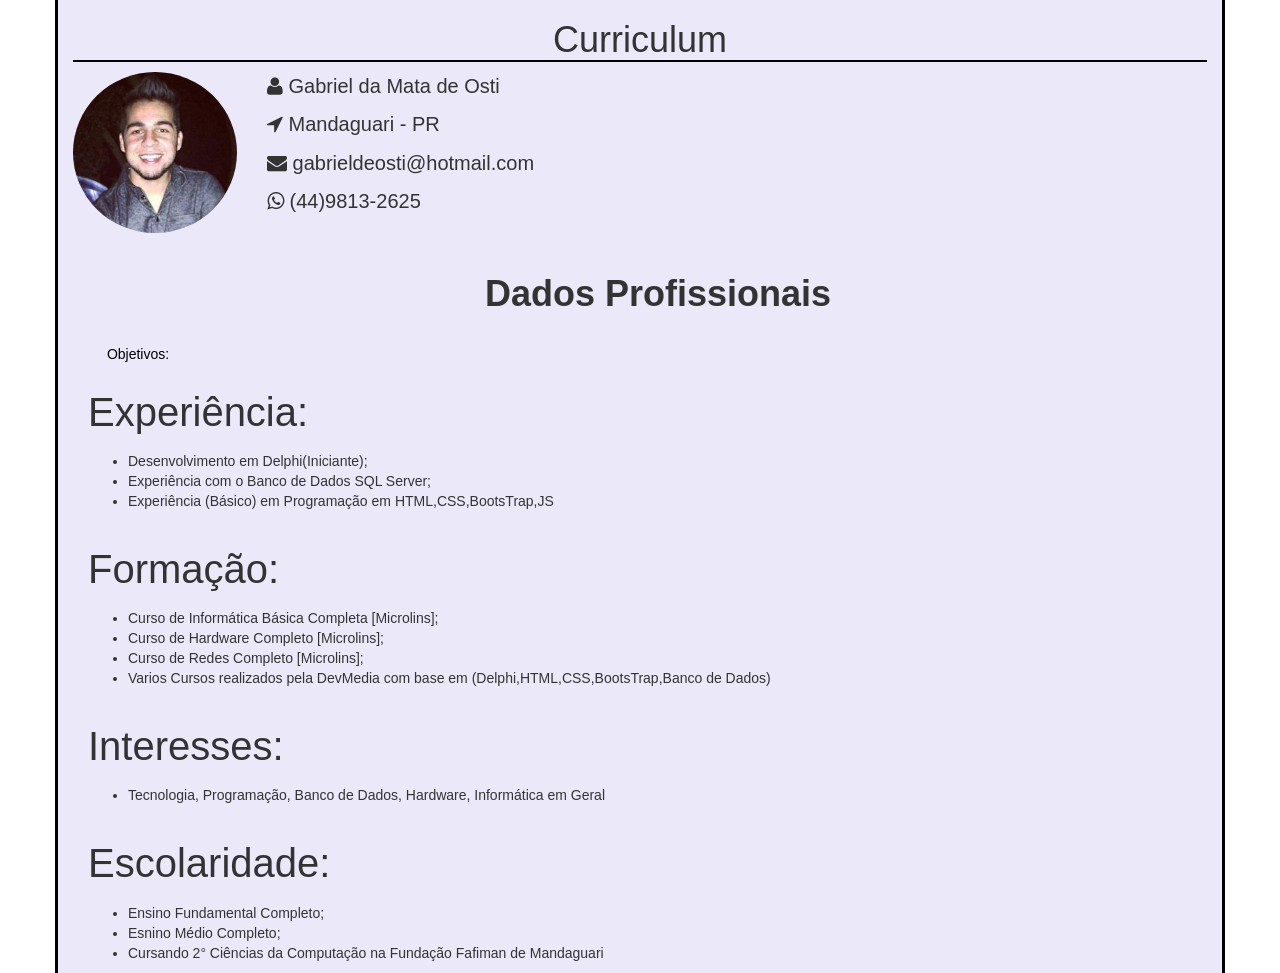
==== index.html @ 13ba0b3b "cBrincandoScript" ====
<!DOCTYPE html>
<html lang="en">
  <head>
    <meta charset="utf-8">
    <meta http-equiv="X-UA-Compatible" content="IE=edge">
    <meta name="viewport" content="width=device-width, initial-scale=1">
    <title>Curriculum - Gabriel Osti</title>
    <link href="css/bootstrap.min.css" rel="stylesheet">
    <link href="css/style.css" rel="stylesheet">
    <link rel="stylesheet" href="css/font-awesome.min.css">
    <script>
      function hidebutton() {
        var a = document.getElementById('ulobjetivo');
        if(a.style.display == 'none') {
          a.style.display='block';
        } else {
          a.style.display='none';
        }
        }
    </script>
  </head>
  <body>
    <div class = "container cont">
      <div class = "row curriculum">
        <div class = "col-md-12 col">
          <h1> Curriculum </h1>
        </div>
      </div>
      <div class = "row dados">
        <div class = "col-md-10 dadosprincipais">
          <p> <i class="fa fa-user"></i> Gabriel da Mata de Osti </p>
          <p> <i class="fa fa-location-arrow"></i> Mandaguari - PR </p>
          <p> <i class="fa fa-envelope"></i> gabrieldeosti@hotmail.com </p>
          <p> <i class="fa fa-whatsapp"></i> (44)9813-2625 </p>
          </br>
        </div>
        <div class = "col-md-2 imagem">
          <img src="img/eu.jpg" class="img-circle img-responsive eu">
        </div>
      </div>

      <div class = "container">
        <div class = "row dadospro">
          <div class = "col-md-12 col">
            <div class = "dadosprofissional">
              <h1> <b>Dados Profissionais</b> </h1>
                <button class = "btt" onClick="hidebutton();">Objetivos: </button>
                <ul id = "ulobjetivo">
                    <li>Melhorar Relacionamento Interpessoal; </li>
                    <li>Aplicar e Aprimorar conhecimentos sobre Programação e em Banco de Dados adquiridos por meio dos cursos e vivência; </li>
                    <li>Conhecer rotinas administrativas para melhorar desempenho dentro de uma empresa</li>
                  </ul>
                </br>
                <p>Experiência: </p>
                  <ul class = "ulexperiencia">
                    <li>Desenvolvimento em Delphi(Iniciante);</li>
                    <li>Experiência com o Banco de Dados SQL Server;</li>
                    <li>Experiência (Básico) em Programação em HTML,CSS,BootsTrap,JS</li>
                  </ul>
                </br>
                <p>Formação: </p>
                  <ul class = "ulformacao">
                    <li>Curso de Informática Básica Completa [Microlins];</li>
                    <li>Curso de Hardware Completo [Microlins];</li>
                    <li>Curso de Redes Completo [Microlins];</li>
                    <li>Varios Cursos realizados pela DevMedia com base em (Delphi,HTML,CSS,BootsTrap,Banco de Dados)</li>
                  </ul>
                </br>
                <p>Interesses: </p>
                  <ul class = "ulinteresse">
                    <li>Tecnologia, Programação, Banco de Dados, Hardware, Informática em Geral</li>
                  </ul>
                </br>
                <p>Escolaridade: </p>
                  <ul class = "ulescolaridade">
                    <li>Ensino Fundamental Completo; </li>
                    <li>Esnino Médio Completo; </li>
                    <li>Cursando 2° Ciências da Computação na Fundação Fafiman de Mandaguari </li>
                    <ul>
              </div>
            </div>
          </div>
        </div>
    </div>
    <script src="https://ajax.googleapis.com/ajax/libs/jquery/1.11.3/jquery.min.js"></script>
    <script src="js/bootstrap.min.js"></script>
  </body>
</html>
---- css/style.css ----
.cont > .curriculum > .col > .h1 {
    font-family: sans-serif;
}

.cont {
  font-family: sans-serif;
  border-right: 3px solid #000;
  border-left: 3px solid #000;
  background: rgba(235,233,249,1);
}


.curriculum > .col > h1 {
  text-align: center;
  border-bottom: 2px solid #000;
}

.dadosprincipais {
  float: right;
}

.dados > image  {
  float: right;
  max-height: 100px;
}

.dadosprofissional > h1 {
  text-align: center;
}

.container > .dadospro > .col > .dadosprofissional p {
  font-size: 40px;
}

.container > .final > h1 {
  font-size: 15px;
}


.cont > .dados > .dadosprincipais  {
  font-size: 20px;
}

.btt {
  border: 0px;
  background-color: transparent;
  color: #000;
  width: 100px;
  height: 60px;
  border-top-left-radius: 10px;
  border-bottom-right-radius: 10px;
  transition: all 0.8s ease;
  -webkit-transition: all 0.8s ease;
  -moz-transition: all 0.8s ease;
  -o-transition: all 0.8s ease;

}

.btt:hover {
  border: 0px;
  background-color: #000;
  color: #fff;
  width: 20%;
  border-top-left-radius: 50px;
  border-bottom-right-radius: 50px;
  transition: all 0.8s ease;
  -webkit-transition: all 0.8s ease;
  -moz-transition: all 0.8s ease;
  -o-transition: all 0.8s ease;
}

.btt:active, .btt:focus {
  outline: 0;
}

#ulobjetivo {
  display: none;
}
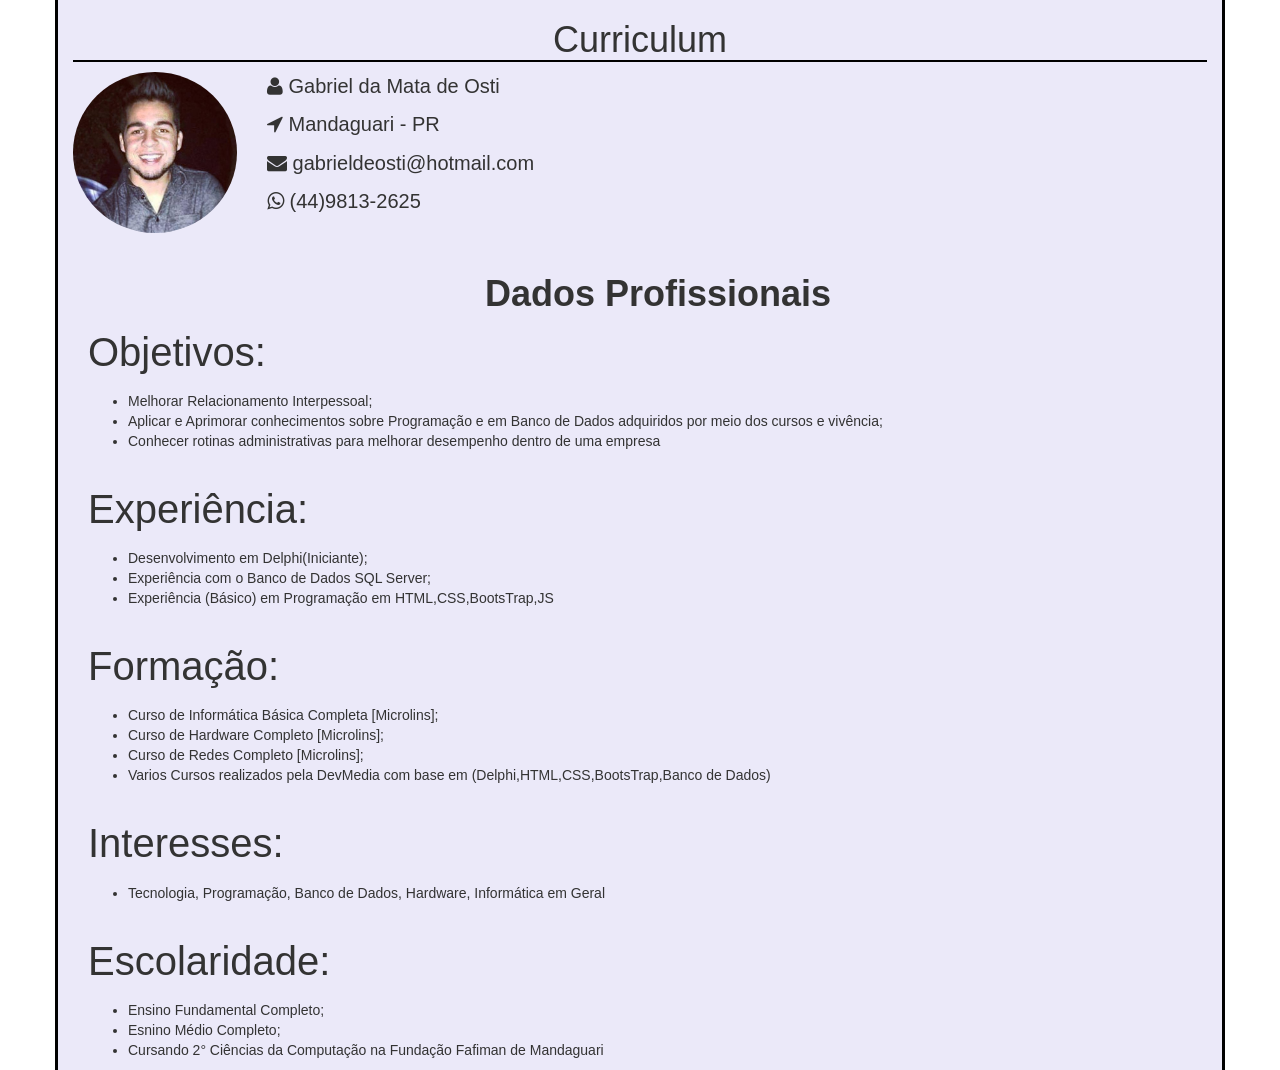
==== commit b8201835: "cFinal" ====
--- a/index.html
+++ b/index.html
@@ -1,4 +1,3 @@
-<!DOCTYPE html>
 <html lang="en">
   <head>
     <meta charset="utf-8">
@@ -8,16 +7,6 @@
     <link href="css/bootstrap.min.css" rel="stylesheet">
     <link href="css/style.css" rel="stylesheet">
     <link rel="stylesheet" href="css/font-awesome.min.css">
-    <script>
-      function hidebutton() {
-        var a = document.getElementById('ulobjetivo');
-        if(a.style.display == 'none') {
-          a.style.display='block';
-        } else {
-          a.style.display='none';
-        }
-        }
-    </script>
   </head>
   <body>
     <div class = "container cont">
@@ -44,22 +33,22 @@
           <div class = "col-md-12 col">
             <div class = "dadosprofissional">
               <h1> <b>Dados Profissionais</b> </h1>
-                <button class = "btt" onClick="hidebutton();">Objetivos: </button>
-                <ul id = "ulobjetivo">
+                <p>Objetivos: </p>
+                  <ul>
                     <li>Melhorar Relacionamento Interpessoal; </li>
                     <li>Aplicar e Aprimorar conhecimentos sobre Programação e em Banco de Dados adquiridos por meio dos cursos e vivência; </li>
                     <li>Conhecer rotinas administrativas para melhorar desempenho dentro de uma empresa</li>
                   </ul>
                 </br>
                 <p>Experiência: </p>
-                  <ul class = "ulexperiencia">
+                  <ul>
                     <li>Desenvolvimento em Delphi(Iniciante);</li>
                     <li>Experiência com o Banco de Dados SQL Server;</li>
                     <li>Experiência (Básico) em Programação em HTML,CSS,BootsTrap,JS</li>
                   </ul>
                 </br>
                 <p>Formação: </p>
-                  <ul class = "ulformacao">
+                  <ul>
                     <li>Curso de Informática Básica Completa [Microlins];</li>
                     <li>Curso de Hardware Completo [Microlins];</li>
                     <li>Curso de Redes Completo [Microlins];</li>
@@ -67,12 +56,12 @@
                   </ul>
                 </br>
                 <p>Interesses: </p>
-                  <ul class = "ulinteresse">
+                  <ul>
                     <li>Tecnologia, Programação, Banco de Dados, Hardware, Informática em Geral</li>
                   </ul>
                 </br>
                 <p>Escolaridade: </p>
-                  <ul class = "ulescolaridade">
+                  <ul>
                     <li>Ensino Fundamental Completo; </li>
                     <li>Esnino Médio Completo; </li>
                     <li>Cursando 2° Ciências da Computação na Fundação Fafiman de Mandaguari </li>
--- a/css/style.css
+++ b/css/style.css
@@ -72,7 +72,3 @@
 .btt:active, .btt:focus {
   outline: 0;
 }
-
-#ulobjetivo {
-  display: none;
-}
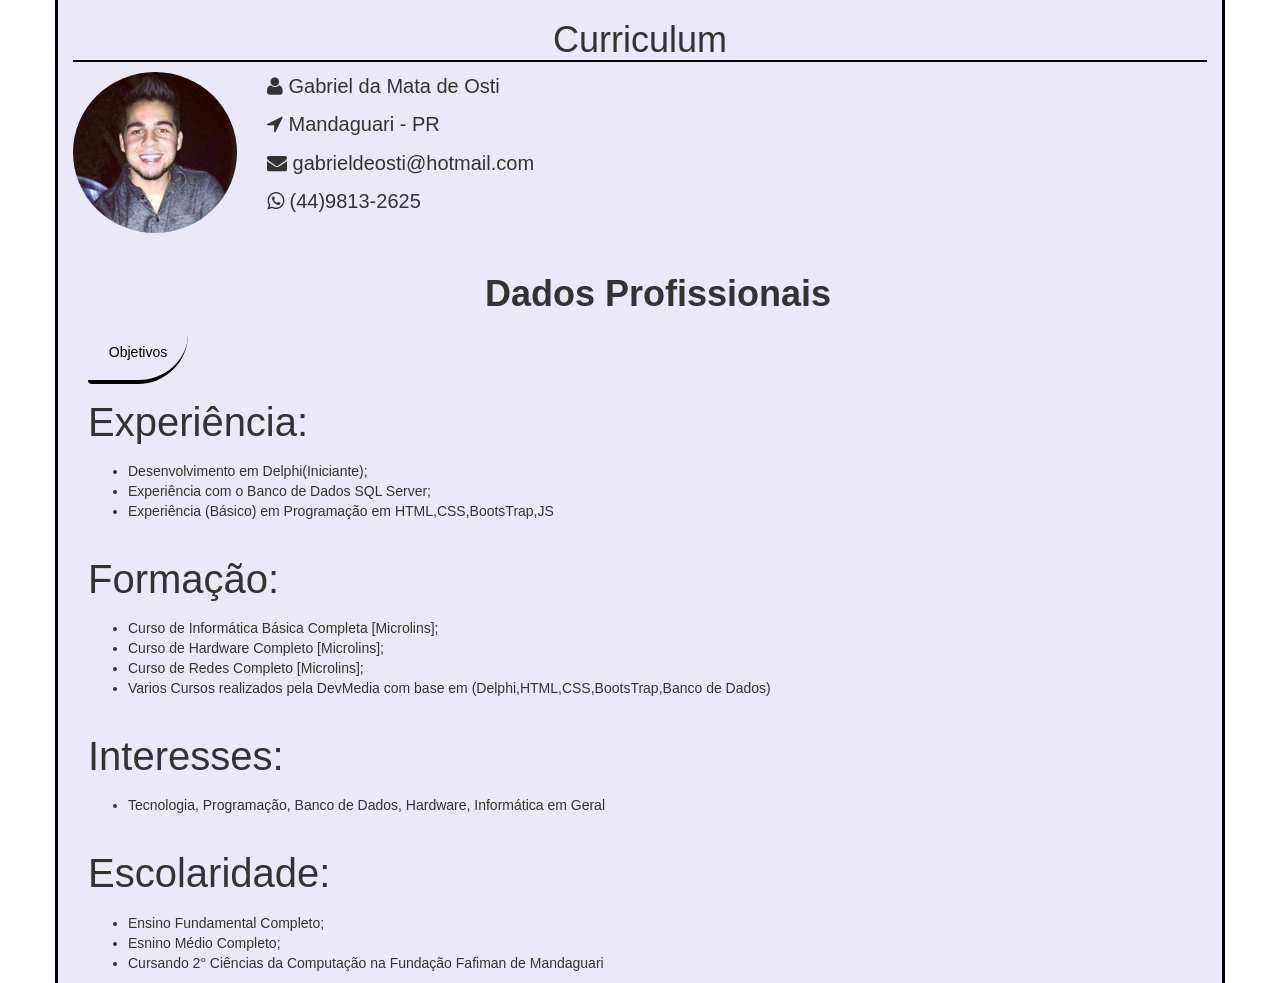
==== commit 3eb6f5da: "CommitBotoesBootsTrap" ====
--- a/index.html
+++ b/index.html
@@ -33,13 +33,12 @@
           <div class = "col-md-12 col">
             <div class = "dadosprofissional">
               <h1> <b>Dados Profissionais</b> </h1>
-                <p>Objetivos: </p>
-                  <ul>
-                    <li>Melhorar Relacionamento Interpessoal; </li>
-                    <li>Aplicar e Aprimorar conhecimentos sobre Programação e em Banco de Dados adquiridos por meio dos cursos e vivência; </li>
-                    <li>Conhecer rotinas administrativas para melhorar desempenho dentro de uma empresa</li>
-                  </ul>
-                </br>
+              <button type="button" class="btn" data-toggle="collapse" data-target="#demo">Objetivos </button>
+              <div id="demo" class="collapse puta">
+                <li>Melhorar Relacionamento Interpessoal; </li>
+                <li>Aplicar e Aprimorar conhecimentos sobre Programação e em Banco de Dados adquiridos por meio dos cursos e vivência; </li>
+                <li>Conhecer rotinas administrativas para melhorar desempenho dentro de uma empresa</li>
+              </div>
                 <p>Experiência: </p>
                   <ul>
                     <li>Desenvolvimento em Delphi(Iniciante);</li>
--- a/css/style.css
+++ b/css/style.css
@@ -8,6 +8,8 @@
   border-left: 3px solid #000;
   background: rgba(235,233,249,1);
 }
+
+
 
 
 .curriculum > .col > h1 {
@@ -36,9 +38,12 @@
   font-size: 15px;
 }
 
-
 .cont > .dados > .dadosprincipais  {
   font-size: 20px;
+}
+
+.puta {
+  margin-left: 30px;
 }
 
 .btt {
@@ -53,7 +58,6 @@
   -webkit-transition: all 0.8s ease;
   -moz-transition: all 0.8s ease;
   -o-transition: all 0.8s ease;
-
 }
 
 .btt:hover {
@@ -72,3 +76,37 @@
 .btt:active, .btt:focus {
   outline: 0;
 }
+
+.btn:hover {
+  border: 0px;
+  border-top-left-radius: 50px;
+  border-bottom-right-radius: 50px;
+  transition: all 0.8s ease;
+  -webkit-transition: all 0.8s ease;
+  -moz-transition: all 0.8s ease;
+  -o-transition: all 0.8s ease;
+  border-bottom: 4px solid #000;
+}
+
+.btn {
+  border: 0px;
+  background-color: transparent;
+  color: #000;
+  width: 100px;
+  height: 60px;
+  border-top-left-radius: 50px;
+  border-bottom-right-radius: 50px;
+  margin-bottom: 10px;
+  transition: all 0.8s ease;
+  -webkit-transition: all 0.8s ease;
+  -moz-transition: all 0.8s ease;
+  -o-transition: all 0.8s ease;
+  border-bottom: 4px solid #000;
+
+}
+
+.dadosprofissional > .btn:active, .dadosprofissional > .btn:focus{
+  outline: 0;
+  background-color: black;
+  color: white;
+}
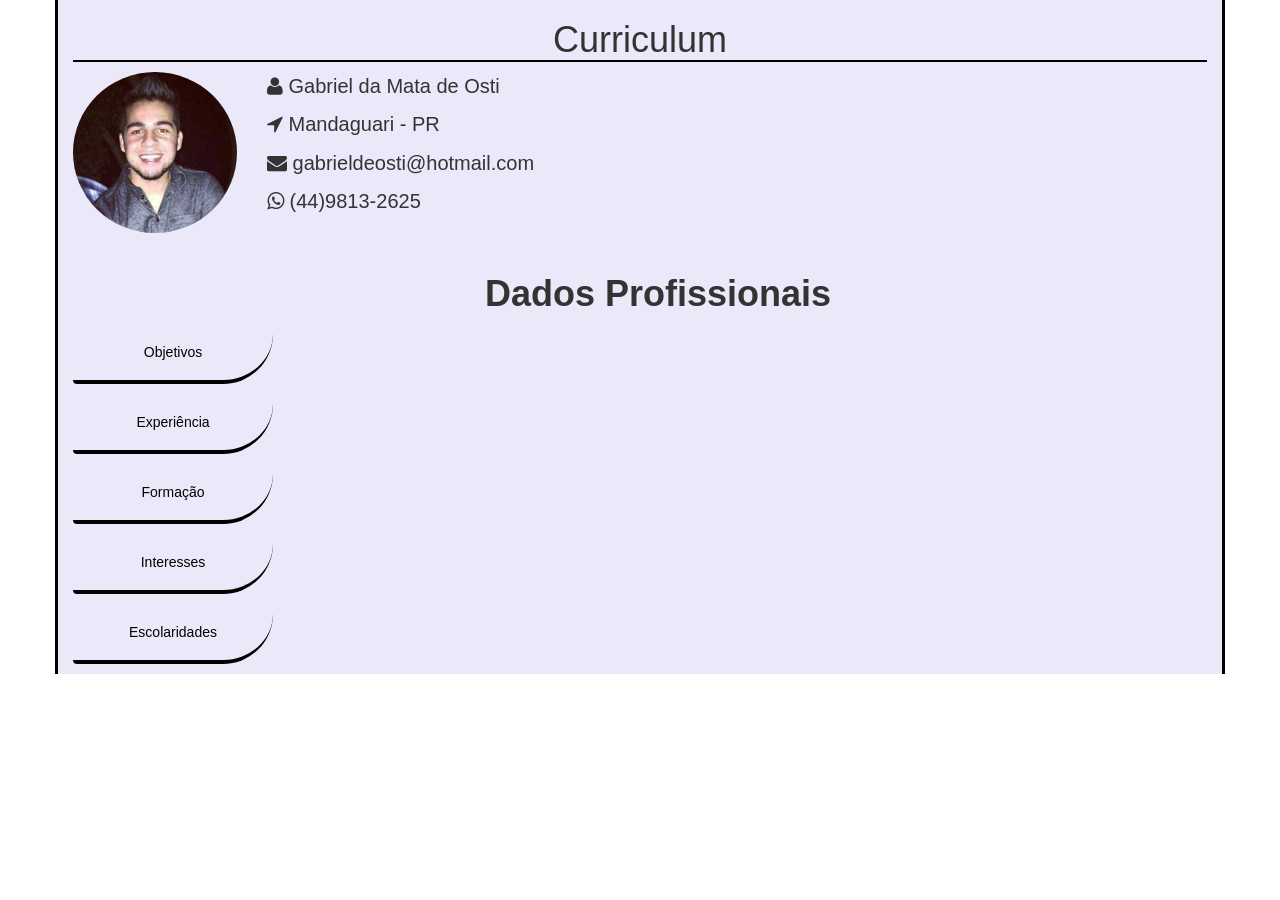
==== commit 8156a7ed: "commitAcabandoOsBotoes" ====
--- a/index.html
+++ b/index.html
@@ -33,38 +33,50 @@
           <div class = "col-md-12 col">
             <div class = "dadosprofissional">
               <h1> <b>Dados Profissionais</b> </h1>
-              <button type="button" class="btn" data-toggle="collapse" data-target="#demo">Objetivos </button>
-              <div id="demo" class="collapse puta">
-                <li>Melhorar Relacionamento Interpessoal; </li>
-                <li>Aplicar e Aprimorar conhecimentos sobre Programação e em Banco de Dados adquiridos por meio dos cursos e vivência; </li>
-                <li>Conhecer rotinas administrativas para melhorar desempenho dentro de uma empresa</li>
-              </div>
-                <p>Experiência: </p>
-                  <ul>
+
+                <div class = "row">
+                  <button type="button" class="btn" data-toggle="collapse" data-target="#demo">Objetivos </button>
+                  <div id="demo" class="collapse puta">
+                    <li>Melhorar Relacionamento Interpessoal; </li>
+                    <li>Aplicar e Aprimorar conhecimentos sobre Programação e em Banco de Dados adquiridos por meio dos cursos e vivência; </li>
+                    <li>Conhecer rotinas administrativas para melhorar desempenho dentro de uma empresa</li>
+                  </div>
+                </div>
+
+                <div class = "row">
+                  <button type="button" class="btn" data-toggle="collapse" data-target="#demoexp">Experiência </button>
+                  <div id="demoexp" class="collapse puta">
                     <li>Desenvolvimento em Delphi(Iniciante);</li>
                     <li>Experiência com o Banco de Dados SQL Server;</li>
                     <li>Experiência (Básico) em Programação em HTML,CSS,BootsTrap,JS</li>
-                  </ul>
-                </br>
-                <p>Formação: </p>
-                  <ul>
+                  </div>
+                </div>
+
+                <div class = "row">
+                  <button type="button" class="btn" data-toggle="collapse" data-target="#demoform">Formação </button>
+                  <div id="demoform" class="collapse puta">
                     <li>Curso de Informática Básica Completa [Microlins];</li>
                     <li>Curso de Hardware Completo [Microlins];</li>
                     <li>Curso de Redes Completo [Microlins];</li>
                     <li>Varios Cursos realizados pela DevMedia com base em (Delphi,HTML,CSS,BootsTrap,Banco de Dados)</li>
-                  </ul>
-                </br>
-                <p>Interesses: </p>
-                  <ul>
+                  </div>
+                </div>
+
+                <div class = "row">
+                  <button type="button" class="btn" data-toggle="collapse" data-target="#demointe">Interesses </button>
+                  <div id="demointe" class="collapse puta">
                     <li>Tecnologia, Programação, Banco de Dados, Hardware, Informática em Geral</li>
-                  </ul>
-                </br>
-                <p>Escolaridade: </p>
-                  <ul>
+                  </div>
+                </div>
+
+                <div class = "row">
+                  <button type="button" class="btn" data-toggle="collapse" data-target="#demoesc">Escolaridades </button>
+                  <div id="demoesc" class="collapse puta">
                     <li>Ensino Fundamental Completo; </li>
                     <li>Esnino Médio Completo; </li>
                     <li>Cursando 2° Ciências da Computação na Fundação Fafiman de Mandaguari </li>
-                    <ul>
+                  </div>
+                </div>
               </div>
             </div>
           </div>
--- a/css/style.css
+++ b/css/style.css
@@ -7,10 +7,8 @@
   border-right: 3px solid #000;
   border-left: 3px solid #000;
   background: rgba(235,233,249,1);
+  
 }
-
-
-
 
 .curriculum > .col > h1 {
   text-align: center;
@@ -44,6 +42,9 @@
 
 .puta {
   margin-left: 30px;
+  margin-bottom: 30px;
+  font-size: 25px;
+  padding-right: 40px;
 }
 
 .btt {
@@ -92,7 +93,7 @@
   border: 0px;
   background-color: transparent;
   color: #000;
-  width: 100px;
+  width: 200px;
   height: 60px;
   border-top-left-radius: 50px;
   border-bottom-right-radius: 50px;
@@ -102,10 +103,9 @@
   -moz-transition: all 0.8s ease;
   -o-transition: all 0.8s ease;
   border-bottom: 4px solid #000;
-
 }
 
-.dadosprofissional > .btn:active, .dadosprofissional > .btn:focus{
+.dadosprofissional > .row > .btn:active, .dadosprofissional > .row > .btn:focus{
   outline: 0;
   background-color: black;
   color: white;
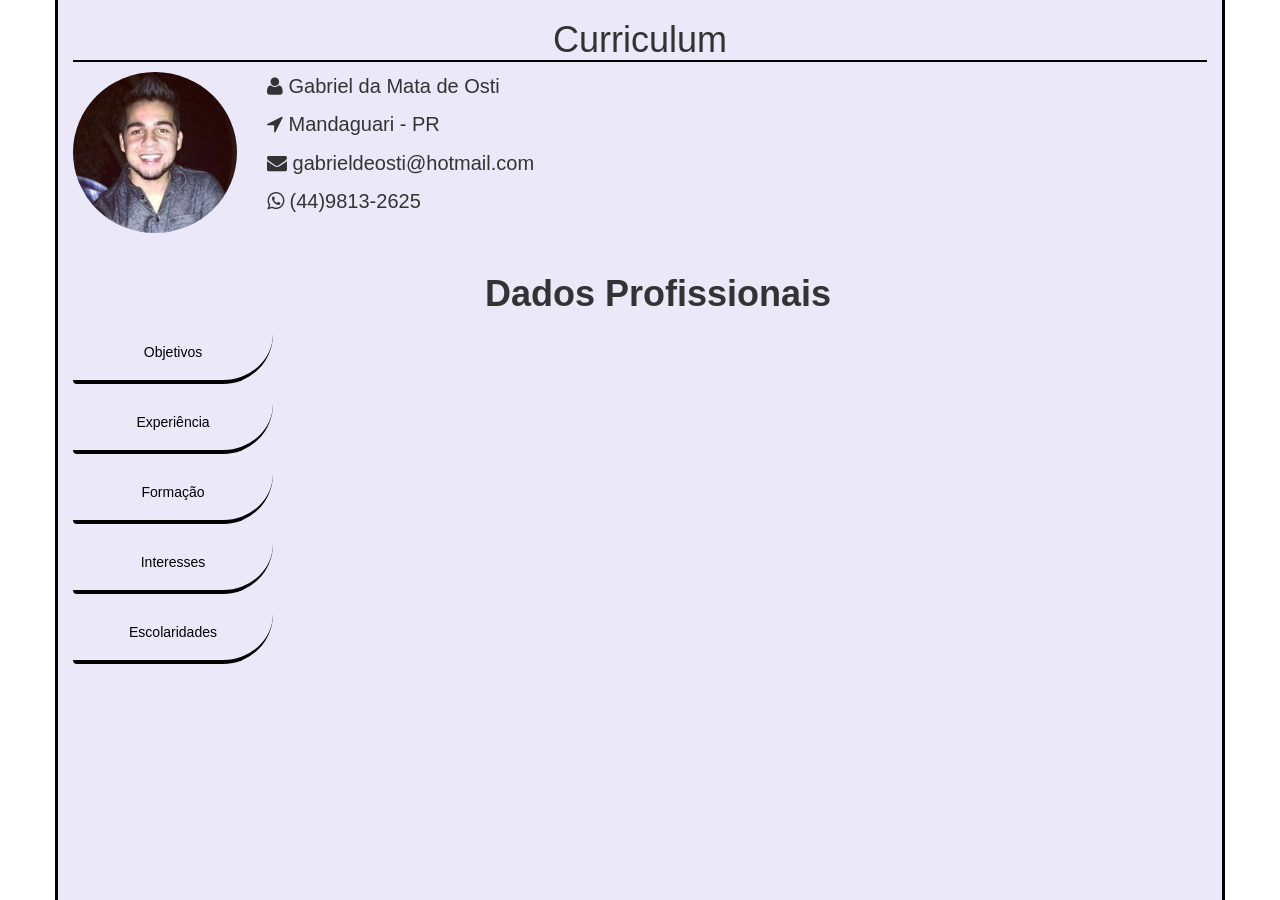
==== commit 1679b38b: "cFinal(acho) kkkkk" ====
--- a/index.html
+++ b/index.html
@@ -33,6 +33,7 @@
           <div class = "col-md-12 col">
             <div class = "dadosprofissional">
               <h1> <b>Dados Profissionais</b> </h1>
+
 
                 <div class = "row">
                   <button type="button" class="btn" data-toggle="collapse" data-target="#demo">Objetivos </button>
@@ -72,8 +73,6 @@
                 <div class = "row">
                   <button type="button" class="btn" data-toggle="collapse" data-target="#demoesc">Escolaridades </button>
                   <div id="demoesc" class="collapse puta">
-                    <li>Ensino Fundamental Completo; </li>
-                    <li>Esnino Médio Completo; </li>
                     <li>Cursando 2° Ciências da Computação na Fundação Fafiman de Mandaguari </li>
                   </div>
                 </div>
--- a/css/style.css
+++ b/css/style.css
@@ -7,7 +7,7 @@
   border-right: 3px solid #000;
   border-left: 3px solid #000;
   background: rgba(235,233,249,1);
-  
+  min-height: 100%;
 }
 
 .curriculum > .col > h1 {
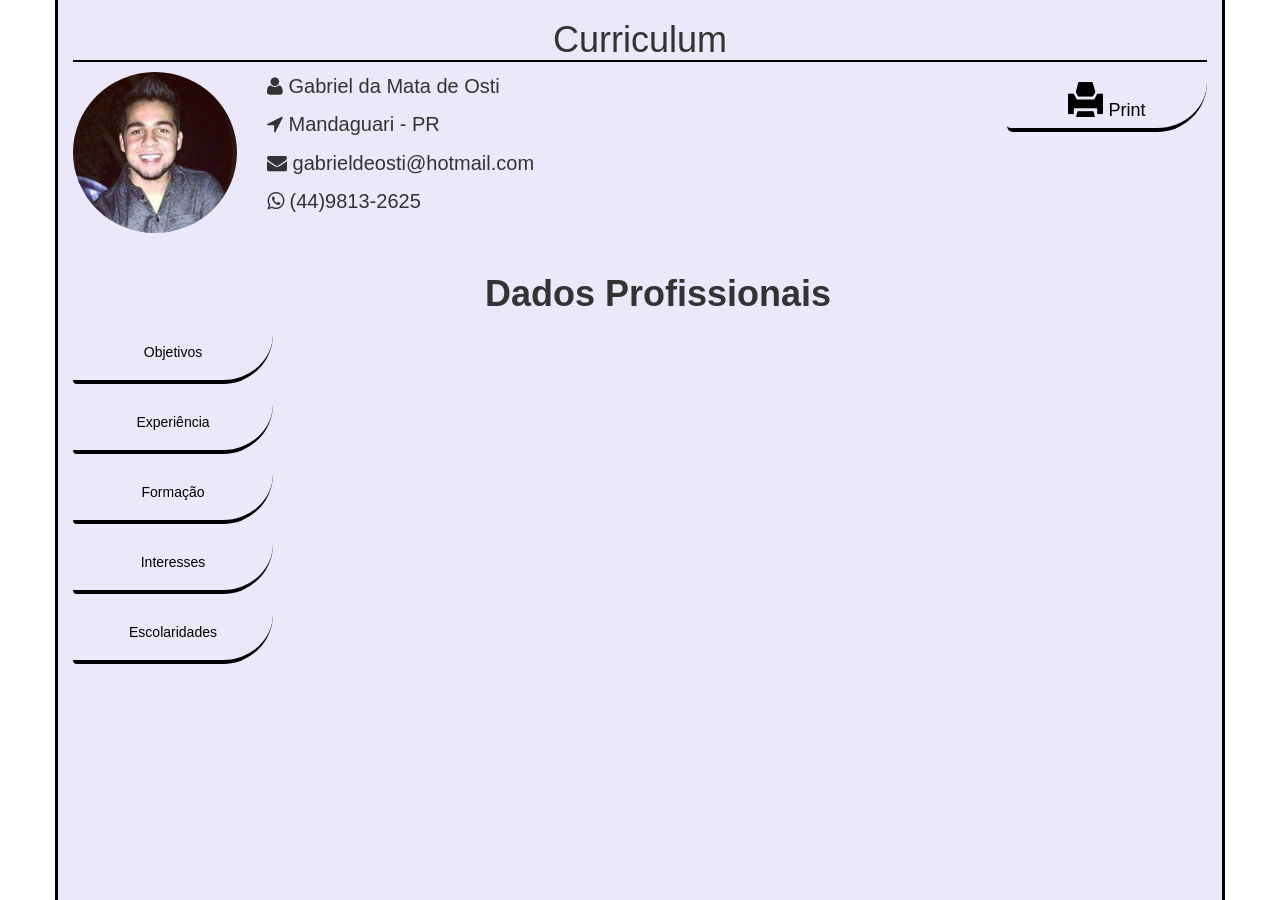
==== commit ca40a6e6: "btnPrint" ====
--- a/index.html
+++ b/index.html
@@ -17,6 +17,13 @@
       </div>
       <div class = "row dados">
         <div class = "col-md-10 dadosprincipais">
+          <div class = "imprimir">
+            <p>
+              <a href="#" class="btn btn-success btn-lg">
+                <span class="glyphicon glyphicon-print"></span> Print
+              </a>
+            </p>
+          </div>
           <p> <i class="fa fa-user"></i> Gabriel da Mata de Osti </p>
           <p> <i class="fa fa-location-arrow"></i> Mandaguari - PR </p>
           <p> <i class="fa fa-envelope"></i> gabrieldeosti@hotmail.com </p>
@@ -27,19 +34,19 @@
           <img src="img/eu.jpg" class="img-circle img-responsive eu">
         </div>
       </div>
-
       <div class = "container">
         <div class = "row dadospro">
           <div class = "col-md-12 col">
             <div class = "dadosprofissional">
               <h1> <b>Dados Profissionais</b> </h1>
 
-
                 <div class = "row">
                   <button type="button" class="btn" data-toggle="collapse" data-target="#demo">Objetivos </button>
                   <div id="demo" class="collapse puta">
                     <li>Melhorar Relacionamento Interpessoal; </li>
+                    <hr>
                     <li>Aplicar e Aprimorar conhecimentos sobre Programação e em Banco de Dados adquiridos por meio dos cursos e vivência; </li>
+                    <hr>
                     <li>Conhecer rotinas administrativas para melhorar desempenho dentro de uma empresa</li>
                   </div>
                 </div>
@@ -48,7 +55,9 @@
                   <button type="button" class="btn" data-toggle="collapse" data-target="#demoexp">Experiência </button>
                   <div id="demoexp" class="collapse puta">
                     <li>Desenvolvimento em Delphi(Iniciante);</li>
+                    <hr>
                     <li>Experiência com o Banco de Dados SQL Server;</li>
+                    <hr>
                     <li>Experiência (Básico) em Programação em HTML,CSS,BootsTrap,JS</li>
                   </div>
                 </div>
@@ -57,8 +66,11 @@
                   <button type="button" class="btn" data-toggle="collapse" data-target="#demoform">Formação </button>
                   <div id="demoform" class="collapse puta">
                     <li>Curso de Informática Básica Completa [Microlins];</li>
+                    <hr>
                     <li>Curso de Hardware Completo [Microlins];</li>
+                    <hr>
                     <li>Curso de Redes Completo [Microlins];</li>
+                    <hr>
                     <li>Varios Cursos realizados pela DevMedia com base em (Delphi,HTML,CSS,BootsTrap,Banco de Dados)</li>
                   </div>
                 </div>
--- a/css/style.css
+++ b/css/style.css
@@ -1,5 +1,5 @@
-.cont > .curriculum > .col > .h1 {
-    font-family: sans-serif;
+.col {
+    font-family: sans-serif;3
 }
 
 .cont {
@@ -8,6 +8,14 @@
   border-left: 3px solid #000;
   background: rgba(235,233,249,1);
   min-height: 100%;
+}
+
+.imprimir {
+  float: right;
+}
+
+.glyphicon-print {
+  font-size: 35px;
 }
 
 .curriculum > .col > h1 {
@@ -110,3 +118,11 @@
   background-color: black;
   color: white;
 }
+
+hr {
+  padding-bottom: 0,5px;
+  padding-top: 0,5px;
+  color: #f00;
+  background-color: #f00;
+  height: 2px;
+}
